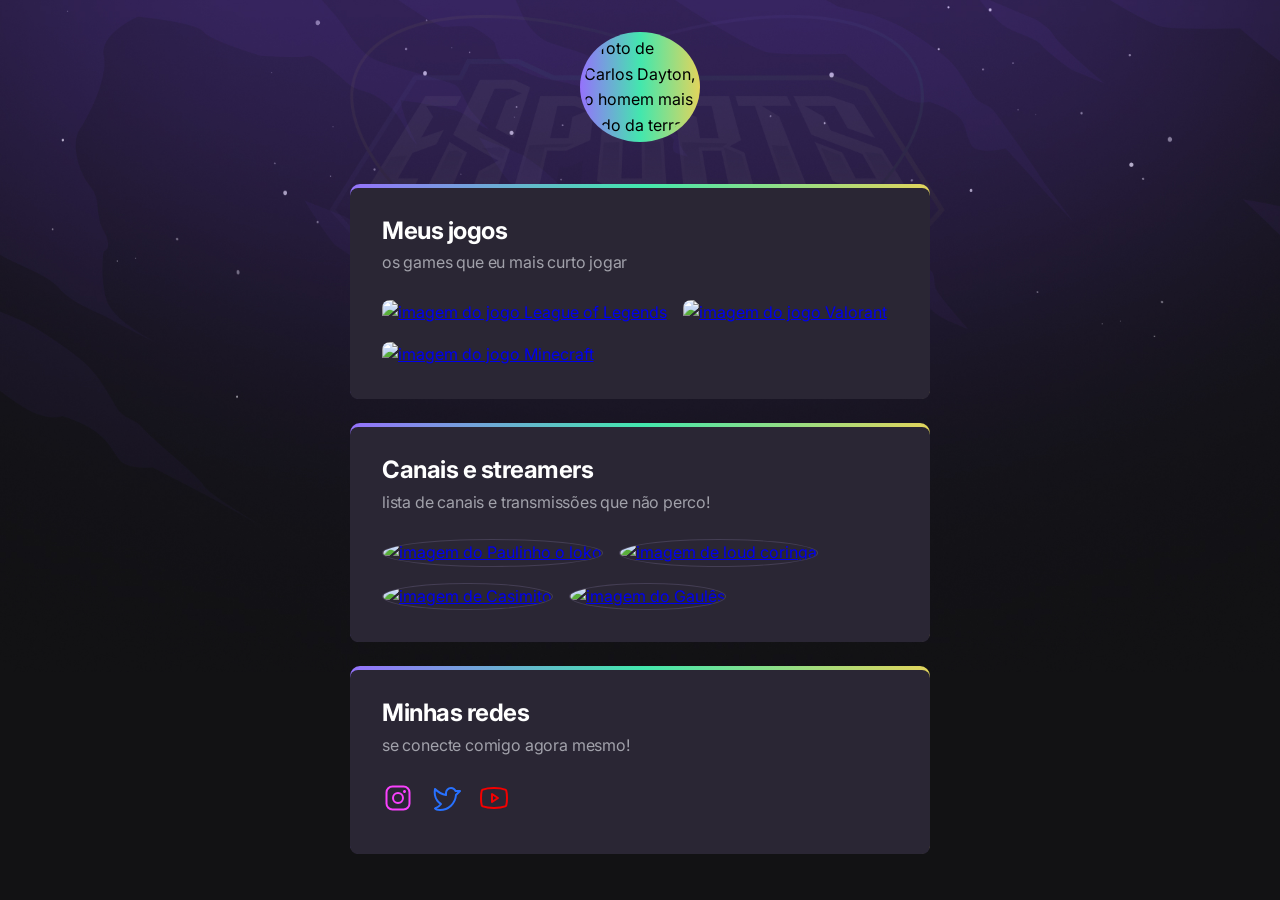
==== index.html @ 12891f64 "Rename nlw.html to index.html" ====
<!DOCTYPE html>
<html lang="en">
    <head>

        <link rel="preconnect" href="https://fonts.googleapis.com">
        <link rel="preconnect" href="https://fonts.gstatic.com" crossorigin>
        <link href="https://fonts.googleapis.com/css2?family=Inter:wght@400;900&display=swap" rel="stylesheet">
        <meta charset="UTF-8">
        <meta name="viewport" content="width=device-width, initial-scale=1.0">
        <title>NLW ESports</title>
        <link rel="stylesheet" href="./styles.css">

    </head>
    <body>
        <h1></h1>

        <header>
            <div>
                <img 
                src="https://github.com/carloxdayton.png" 
                alt="foto de Carlos Dayton, o homem mais lindo da terra">
            </div>
        </header>

        <main>


            <section>
                <div>
                    <h2>Meus jogos</h2>
                    <p>os games que eu mais curto jogar</p>

                    <ul class="games-list"> 
                        <li>
                            <a 
                            target="_blank"
                            href="https://www.twitch.tv/directory/game/League%20of%20Legends">
                                <img src="https://static-cdn.jtvnw.net/ttv-boxart/21779-188x250.jpg" 
                                alt="imagem do jogo League of Legends">
                            </a>
                        </li>
                    

                
                        <li>
                            <a 
                            target="_blank"
                            href="https://www.twitch.tv/directory/game/VALORANT">
                                <img src="https://static-cdn.jtvnw.net/ttv-boxart/516575-188x250.jpg" 
                                alt="imagem do jogo Valorant">
                            </a>
                        </li>
                    

                    
                        <li>
                            <a 
                            target="_blank"
                            href="https://www.twitch.tv/directory/game/Minecraft">
                                <img src="https://static-cdn.jtvnw.net/ttv-boxart/27471_IGDB-188x250.jpg" 
                                alt="imagem do jogo Minecraft">
                            </a>
                        </li>

                        
                    </ul>
                </div>
            </section>

            <section>
                <div>
                    <h2>Canais e streamers</h2>
                    <p>lista de canais e transmissões que não perco!</p>

                    <ul class="channel-list"> 
                        <li>
                            <a 
                            target="_blank"
                            href="https://www.twitch.tv/paulinholokobr">
                                <img src="https://static-cdn.jtvnw.net/jtv_user_pictures/d96bbd7a-26e5-4c5e-b6a5-149d708a973b-profile_image-150x150.png" 
                                alt="imagem do Paulinho o loko">
                            </a>
                        </li>
                    

                
                        <li>
                            <a 
                            target="_blank"
                            href="https://www.twitch.tv/loud_coringa">
                                <img src="https://static-cdn.jtvnw.net/jtv_user_pictures/c07acddc-1e1b-479f-97c4-09636f80e857-profile_image-150x150.png" 
                                alt="imagem de loud coringa">
                            </a>
                        </li>
                    

                    
                        <li>
                            <a 
                            target="_blank"
                            href="https://www.twitch.tv/casimito">
                                <img src="https://static-cdn.jtvnw.net/jtv_user_pictures/32805a78-d927-48bd-8089-bf5efed53ea4-profile_image-150x150.png" 
                                alt="imagem de Casimito">
                            </a>
                        </li>

                        <li>
                            <a 
                            target="_blank"
                            href="https://www.twitch.tv/gaules">
                                <img src="https://static-cdn.jtvnw.net/jtv_user_pictures/f4b12683-57ff-4b57-926a-67512b43a7ff-profile_image-150x150.png" 
                                alt="imagem do Gaulês">
                            </a>
                        </li>
                    </ul>
                </div>
            </section>
        
            <section>
                <div>
                    <h2>Minhas redes</h2>
                    <p>se conecte comigo agora mesmo!</p>

                    <ul class="socialmedia-list"> 
                        <li>
                            <a 
                            target="_blank"
                            href="https://www.instagram.com/carlosdayton_/">
                                
                            <svg width="32" height="32" viewBox="0 0 32 32" fill="none" xmlns="http://www.w3.org/2000/svg">
                                <path d="M16 21C18.7614 21 21 18.7614 21 16C21 13.2386 18.7614 11 16 11C13.2386 11 11 13.2386 11 16C11 18.7614 13.2386 21 16 21Z" stroke="#FA41FE" stroke-width="2" stroke-miterlimit="10"/>
                                <path d="M21.5 4.5H10.5C7.18629 4.5 4.5 7.18629 4.5 10.5V21.5C4.5 24.8137 7.18629 27.5 10.5 27.5H21.5C24.8137 27.5 27.5 24.8137 27.5 21.5V10.5C27.5 7.18629 24.8137 4.5 21.5 4.5Z" stroke="#FA41FE" stroke-width="2" stroke-linecap="round" stroke-linejoin="round"/>
                                <path d="M22.5 11C23.3284 11 24 10.3284 24 9.5C24 8.67157 23.3284 8 22.5 8C21.6716 8 21 8.67157 21 9.5C21 10.3284 21.6716 11 22.5 11Z" fill="#FA41FE"/>
                                </svg>
                                
                               
                            </a>
                        
                    
                        <li>
                            <a 
                            target="_blank"
                            href="https://twitter.com/carloxdayton1">
                            <svg width="32" height="32" viewBox="0 0 32 32" fill="none" xmlns="http://www.w3.org/2000/svg">
                                <path d="M16 11C16 8.25003 18.3125 5.96253 21.0625 6.00003C22.0256 6.01115 22.9649 6.30018 23.7676 6.83237C24.5704 7.36457 25.2023 8.11728 25.5875 9.00003H30L25.9625 13.0375C25.7019 17.0932 23.9066 20.8975 20.9415 23.6769C17.9764 26.4562 14.0641 28.002 10 28C6 28 5 26.5 5 26.5C5 26.5 9 25 11 22C11 22 3 18 5 7.00003C5 7.00003 10 12 16 13V11Z" stroke="#2871FF" stroke-width="2" stroke-linecap="round" stroke-linejoin="round"/>
                                </svg>
                                
                               
                            </a>
                        </li>
                    

                    
                        <li>
                            <a 
                            target="_blank"
                            href="https://www.youtube.com/channel/UC6zZiFwjX474-aNwJzImFqg">
                               
                            <svg width="32" height="32" viewBox="0 0 32 32" fill="none" xmlns="http://www.w3.org/2000/svg">
                                <path d="M20 16L14 12V20L20 16Z" stroke="#F40000" stroke-width="2" stroke-linecap="round" stroke-linejoin="round"/>
                                <path d="M3 16C3 19.725 3.3875 21.9 3.675 23.025C3.75427 23.3302 3.90418 23.6126 4.11262 23.8493C4.32106 24.0859 4.58221 24.2703 4.875 24.3875C9.0625 25.9875 16 25.95 16 25.95C16 25.95 22.9375 25.9875 27.125 24.3875C27.4178 24.2703 27.6789 24.0859 27.8874 23.8493C28.0958 23.6126 28.2457 23.3302 28.325 23.025C28.6125 21.9 29 19.725 29 16C29 12.275 28.6125 10.1 28.325 8.975C28.2457 8.66975 28.0958 8.38741 27.8874 8.15074C27.6789 7.91407 27.4178 7.7297 27.125 7.6125C22.9375 6.0125 16 6.05 16 6.05C16 6.05 9.0625 6.0125 4.875 7.6125C4.58221 7.7297 4.32106 7.91407 4.11262 8.15074C3.90418 8.38741 3.75427 8.66975 3.675 8.975C3.3875 10.1 3 12.275 3 16Z" stroke="#F40000" stroke-width="2" stroke-linecap="round" stroke-linejoin="round"/>
                                </svg>
                                
                            </a>
                        </li>
                    </ul>
                </div>
            </section>

            
        
        </main>
    </body>
</html>
---- styles.css ----
* {
    margin: 0;
    padding: 0;
    box-sizing: border-box;
}

ul{
    list-style: none;
}

body * {
    font-family: 'Inter';
    line-height: 160%;
}
body {

    background-image: url(./assets/bg.jpg);
    background-position: top center;
    background-size: 100% auto;
    background-repeat: no-repeat;
    background-color: #121214;
}

main {

    max-width: 580px;
    width: 90%;
    margin: 32px auto;

    display: grid;
    gap: 24px;

}

section {

    color: white;
    background: linear-gradient(90deg, #9572FC 0%, #43E7AD 50.52%, #E2D45C 100%);
    padding-top: 4px;
    border-radius: 10px;
}

section div {
    background-color: #2A2634;
    padding: 32px;
    padding-top: 24px;
    border-radius: 8px;
}

section h2 {
    font-size: 24px;
    letter-spacing: -0.47px;
}

section p {
    font-size: 16px;
    letter-spacing: -0.18px;
    color: #A1A1AA;

}

section ul {
    display: flex;
    flex-wrap: wrap;
    gap: 16px;
    margin-top: 24px;
}

.games-list img {
    width: 90px;
    border-radius: 8px;

}

.channel-list img {
    width: 70px;
    border-radius: 50%;
    border: 1px solid #443E54;
}

.socialmedia-list img {
    width: 90px;
}


header div {

    width: 120px;
    margin: auto;
    padding-top: 32px;



    height: calc(120px + 32px);
}

header div:hover {
    transform: scale(1.1);
}
  
section ul li{
    transition: transform .3s;

}

section ul li:hover{

    transform: scale(1.1);
}

header div img {
    width: 100%;
    border-radius: 50%;

    background: linear-gradient(90deg, #9572FC 0%, #43E7AD 50.52%, #E2D45C 100%);
    padding: 4px;

  }

h1 {
    color: white;
    display: flex;
    justify-content: center;
}

/*animation*/

@keyframes fromTop{

    from{
        opacity: 0;
        transform: translateY(-30px);}

    to{
        opacity: 1;
        transform: translateY(0);}
}

@keyframes fromBottom{

    from{
        opacity: 0;
        transform: translateX(-30px);}

    to{
        opacity: 1;
        transform: translateX(0);}
}

main section {

    animation: fromBottom .7s backwards;
}

main section:nth-child(1) {
    animation-delay: 0;
}

main section:nth-child(2) {
    animation-delay: .4s;
}
main section:nth-child(3) {
    animation-delay: .8s;
}

header div {
    transition: transform .3s;

    animation: fromTop .7s .2s backwards;
}
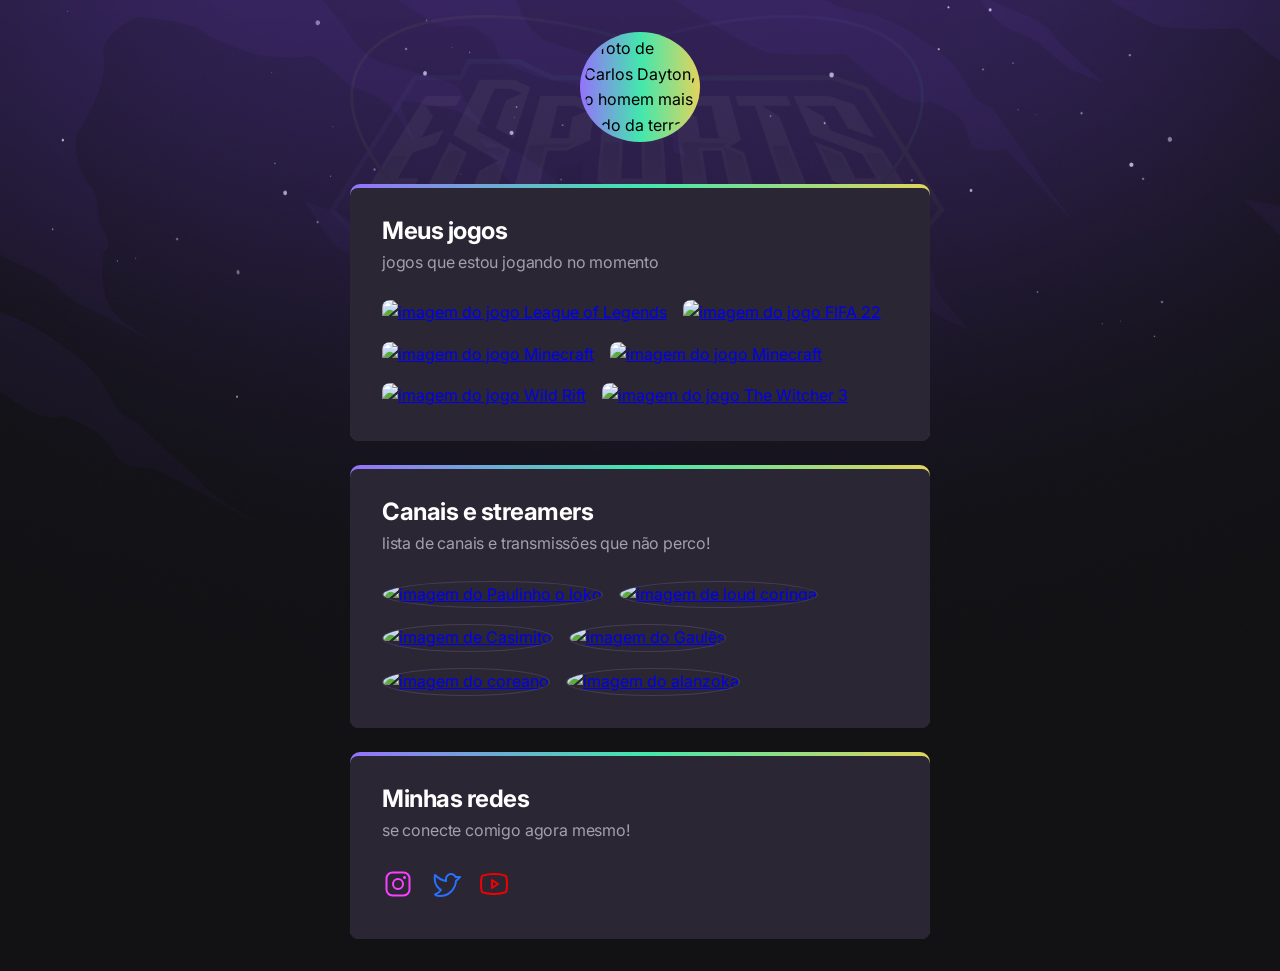
==== commit 4065f5e0: "add more itens" ====
--- a/index.html
+++ b/index.html
@@ -28,7 +28,7 @@
             <section>
                 <div>
                     <h2>Meus jogos</h2>
-                    <p>os games que eu mais curto jogar</p>
+                    <p>jogos que estou jogando no momento</p>
 
                     <ul class="games-list"> 
                         <li>
@@ -45,9 +45,9 @@
                         <li>
                             <a 
                             target="_blank"
-                            href="https://www.twitch.tv/directory/game/VALORANT">
-                                <img src="https://static-cdn.jtvnw.net/ttv-boxart/516575-188x250.jpg" 
-                                alt="imagem do jogo Valorant">
+                            href="https://www.twitch.tv/directory/game/FIFA%2022">
+                                <img src="https://static-cdn.jtvnw.net/ttv-boxart/1869092879_IGDB-285x380.jpg" 
+                                alt="imagem do jogo FIFA 22">
                             </a>
                         </li>
                     
@@ -59,6 +59,33 @@
                             href="https://www.twitch.tv/directory/game/Minecraft">
                                 <img src="https://static-cdn.jtvnw.net/ttv-boxart/27471_IGDB-188x250.jpg" 
                                 alt="imagem do jogo Minecraft">
+                            </a>
+                        </li>
+
+                        <li>
+                            <a 
+                            target="_blank"
+                            href="https://www.twitch.tv/directory/game/Stardew%20Valley">
+                                <img src="https://static-cdn.jtvnw.net/ttv-boxart/490744_IGDB-285x380.jpg" 
+                                alt="imagem do jogo Minecraft">
+                            </a>
+                        </li>
+
+                        <li>
+                            <a 
+                            target="_blank"
+                            href="https://www.twitch.tv/directory/game/League%20of%20Legends%3A%20Wild%20Rift">
+                                <img src="https://static-cdn.jtvnw.net/ttv-boxart/514858-285x380.jpg" 
+                                alt="imagem do jogo Wild Rift">
+                            </a>
+                        </li>
+
+                        <li>
+                            <a 
+                            target="_blank"
+                            href="https://www.twitch.tv/directory/game/The%20Witcher%203%3A%20Wild%20Hunt">
+                                <img src="https://static-cdn.jtvnw.net/ttv-boxart/115977_IGDB-285x380.jpg" 
+                                alt="imagem do jogo The Witcher 3">
                             </a>
                         </li>
 
@@ -110,6 +137,24 @@
                             href="https://www.twitch.tv/gaules">
                                 <img src="https://static-cdn.jtvnw.net/jtv_user_pictures/f4b12683-57ff-4b57-926a-67512b43a7ff-profile_image-150x150.png" 
                                 alt="imagem do Gaulês">
+                            </a>
+                        </li>
+
+                        <li>
+                            <a 
+                            target="_blank"
+                            href="https://www.twitch.tv/coreano">
+                                <img src="https://static-cdn.jtvnw.net/jtv_user_pictures/fb16ce63-59c5-4a8f-8ec7-c1f017fe56b3-profile_image-150x150.png" 
+                                alt="imagem do coreano">
+                            </a>
+                        </li>
+
+                        <li>
+                            <a 
+                            target="_blank"
+                            href="https://www.twitch.tv/alanzoka">
+                                <img src="https://static-cdn.jtvnw.net/jtv_user_pictures/15cec952-c1ba-4ff8-a79c-53c2fa5bd269-profile_image-150x150.png" 
+                                alt="imagem do alanzoka">
                             </a>
                         </li>
                     </ul>
@@ -163,6 +208,7 @@
                                 
                             </a>
                         </li>
+
                     </ul>
                 </div>
             </section>
@@ -171,4 +217,4 @@
         
         </main>
     </body>
-</html>
+</html>
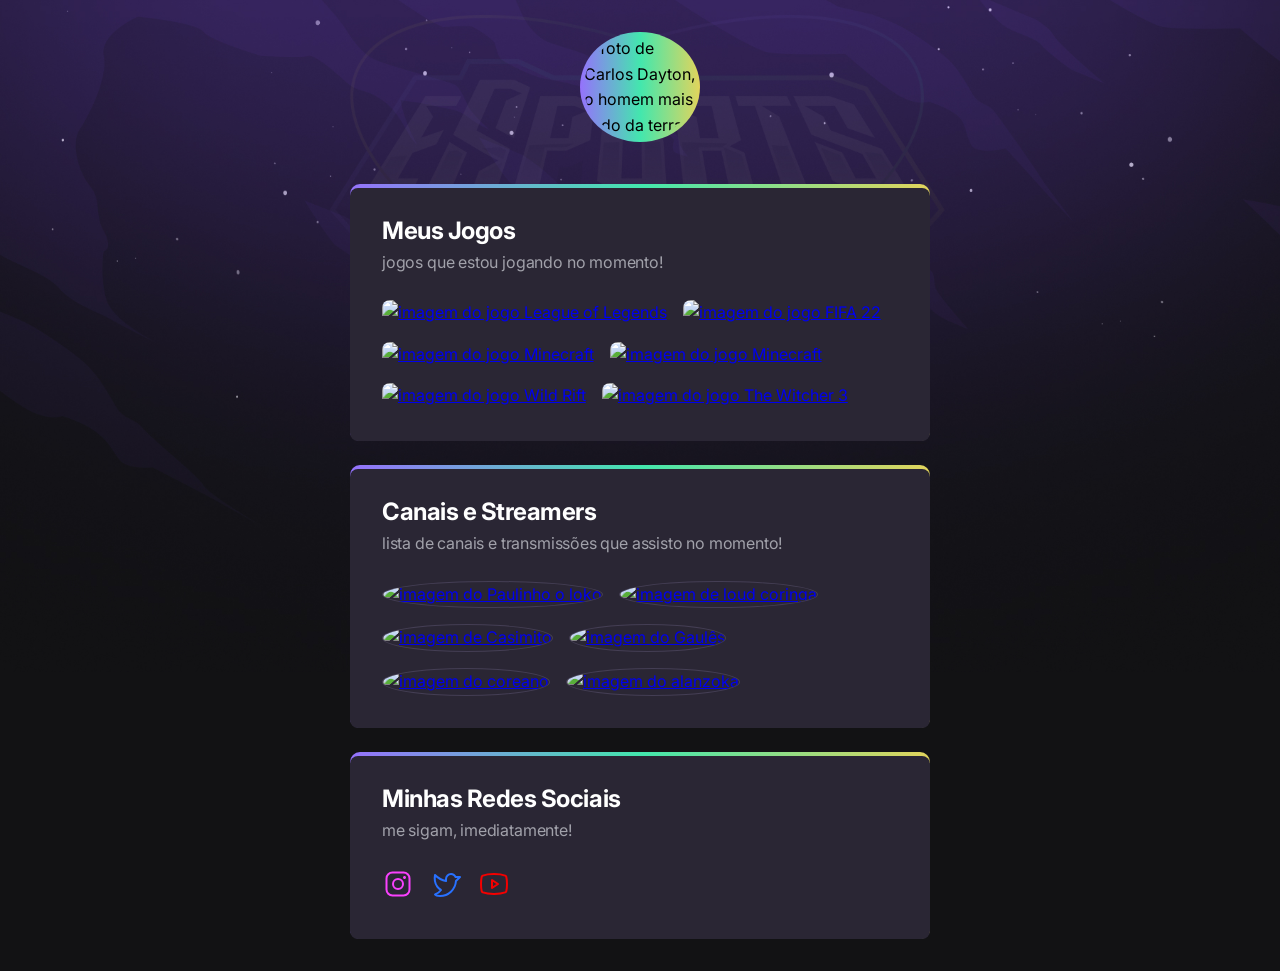
==== commit 460d60d9: "add image title" ====
--- a/index.html
+++ b/index.html
@@ -7,7 +7,9 @@
         <link href="https://fonts.googleapis.com/css2?family=Inter:wght@400;900&display=swap" rel="stylesheet">
         <meta charset="UTF-8">
         <meta name="viewport" content="width=device-width, initial-scale=1.0">
-        <title>NLW ESports</title>
+        <title>My Gamer Zone</title>
+        <link rel="shortcut icon" href="https://tse3.mm.bing.net/th?id=OIP.qYchMRForSGNBdIfR4PMrAHaHa&pid=Api&P=0" type="image/x-icon">
+        
         <link rel="stylesheet" href="./styles.css">
 
     </head>
@@ -27,8 +29,8 @@
 
             <section>
                 <div>
-                    <h2>Meus jogos</h2>
-                    <p>jogos que estou jogando no momento</p>
+                    <h2>Meus Jogos</h2>
+                    <p>jogos que estou jogando no momento!</p>
 
                     <ul class="games-list"> 
                         <li>
@@ -96,8 +98,8 @@
 
             <section>
                 <div>
-                    <h2>Canais e streamers</h2>
-                    <p>lista de canais e transmissões que não perco!</p>
+                    <h2>Canais e Streamers</h2>
+                    <p>lista de canais e transmissões que assisto no momento!</p>
 
                     <ul class="channel-list"> 
                         <li>
@@ -163,8 +165,8 @@
         
             <section>
                 <div>
-                    <h2>Minhas redes</h2>
-                    <p>se conecte comigo agora mesmo!</p>
+                    <h2>Minhas Redes Sociais</h2>
+                    <p>me sigam, imediatamente!</p>
 
                     <ul class="socialmedia-list"> 
                         <li>
@@ -211,10 +213,10 @@
 
                     </ul>
                 </div>
-            </section>
+            </section> 
 
             
         
         </main>
     </body>
-</html>+</html>
